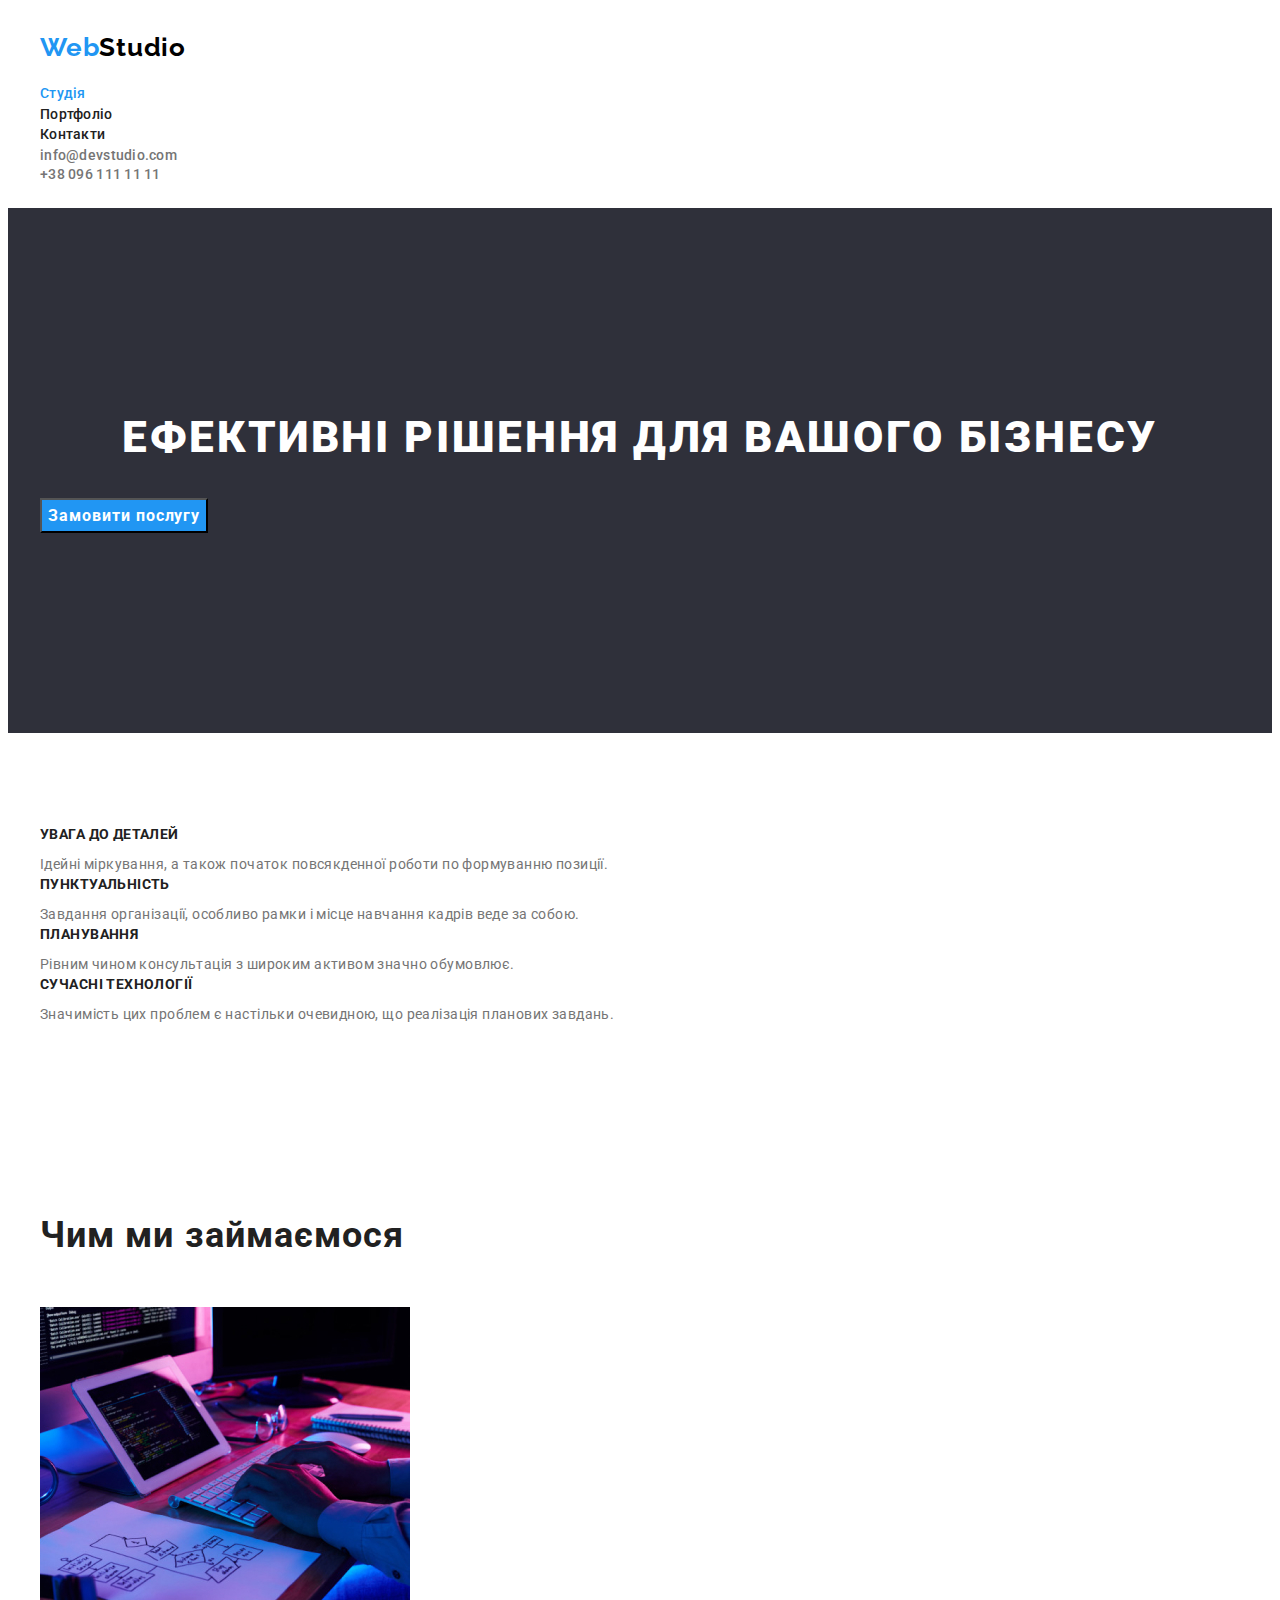
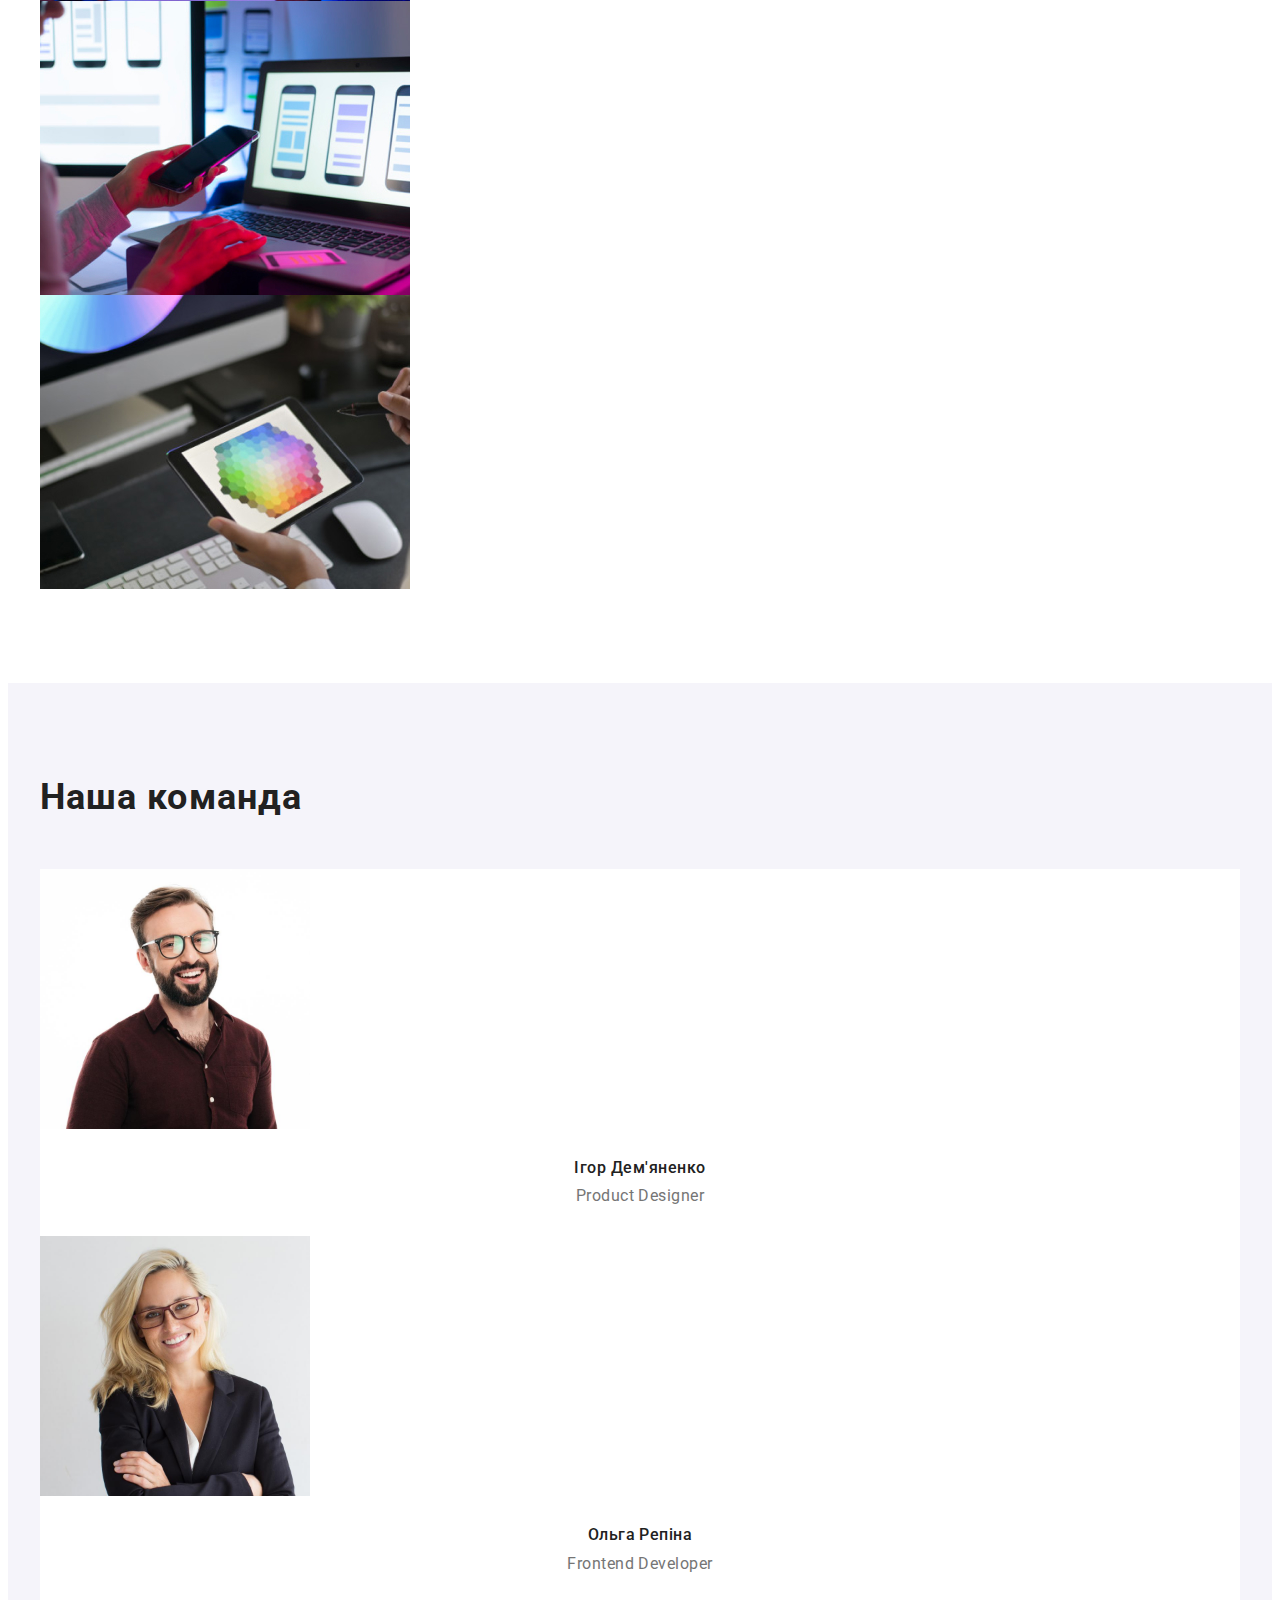
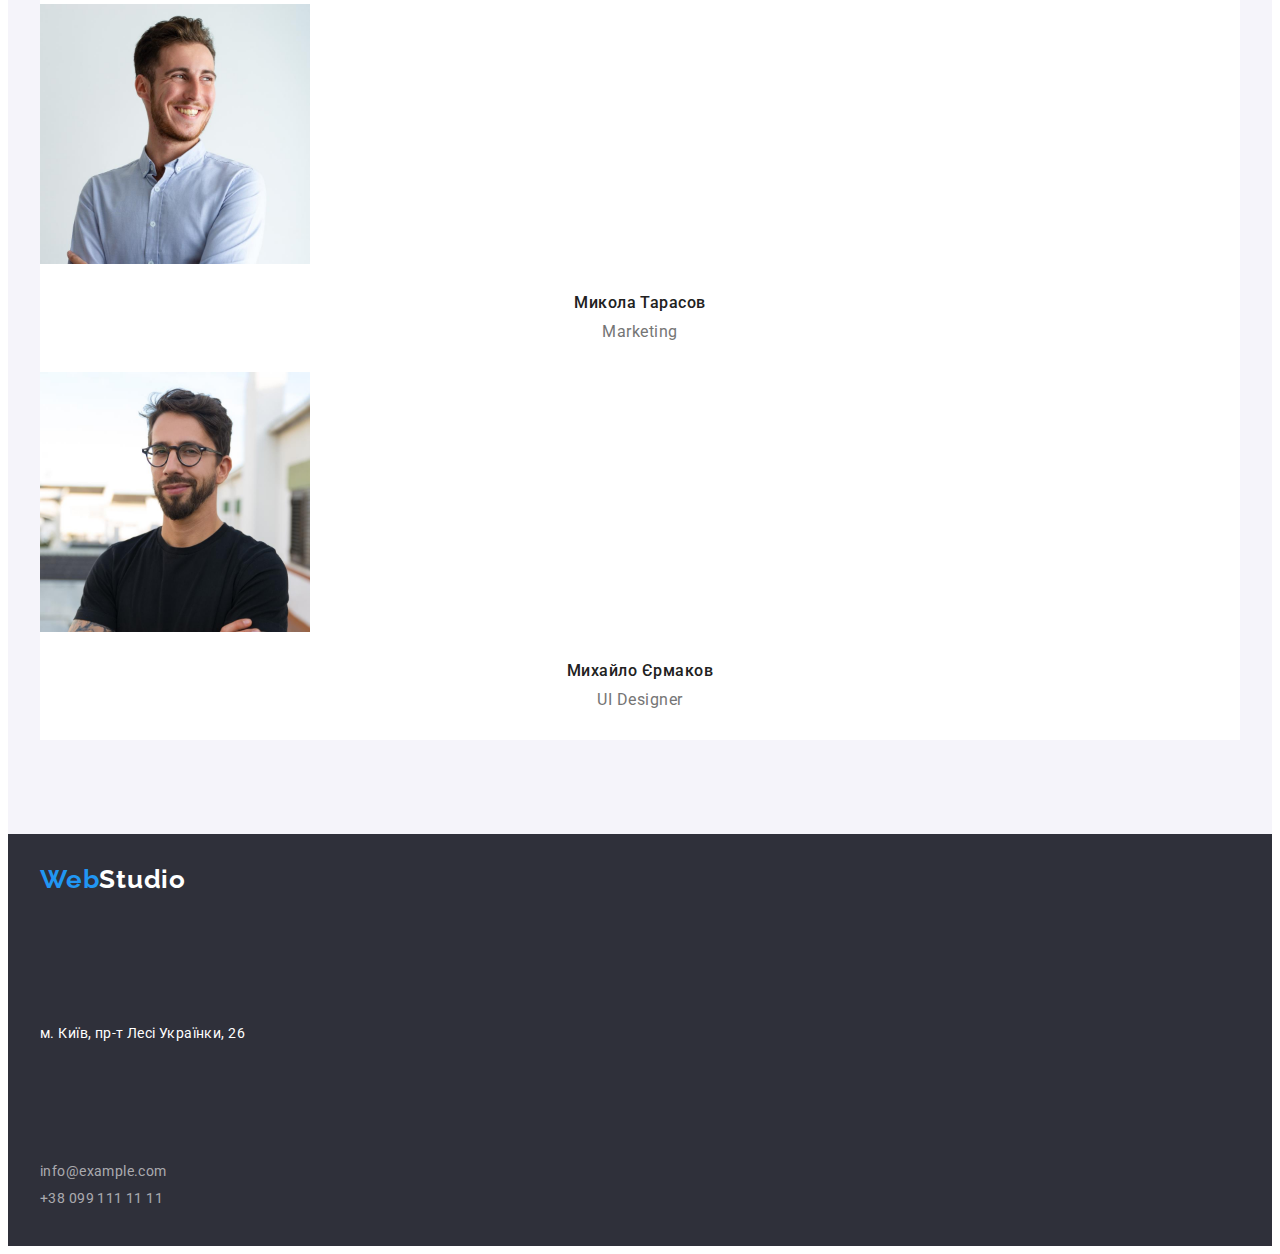
==== index.html @ bf1bb82c "add margin and padding" ====
<!DOCTYPE html>
<html lang="uk">
  <head>
    <meta charset="UTF-8" />
    <meta http-equiv="X-UA-Compatible" content="IE=edge" />
    <meta name="viewport" content="width=device-width, initial-scale=1.0" />
    <link rel="preconnect" href="https://fonts.googleapis.com" />
    <link rel="preconnect" href="https://fonts.gstatic.com" crossorigin />
    <link
      href="https://fonts.googleapis.com/css2?family=Raleway:wght@700&family=Roboto:wght@400;500;700;900&display=swap"
      rel="stylesheet"
    />
    <link
      rel="stylesheet"
      href="https://cdnjs.cloudflare.com/ajax/libs/modern-normalize/1.1.0/modern-normalize.min.css"
      integrity="sha512-wpPYUAdjBVSE4KJnH1VR1HeZfpl1ub8YT/NKx4PuQ5NmX2tKuGu6U/JRp5y+Y8XG2tV+wKQpNHVUX03MfMFn9Q=="
      crossorigin="anonymous"
      referrerpolicy="no-referrer"
    />
    <link rel="stylesheet" href="./css/styles.css" />
    <title>WebStudio</title>
  </head>
  <body>
    <!-- Header -->
    <header class="header">
      <div class="container">
        <nav class="header-nav">
          <a href="./index.html" lang="en" class="logo link"
            >Web<span class="header-studio">Studio</span></a
          >
          <ul class="nav-list list">
            <li class="nav-item"><a class="nav-link current link" href="">Студія</a></li>
            <li class="nav-item"><a class="nav-link link" href="./portfolio.html">Портфоліо</a></li>
            <li class="nav-item"><a class="nav-link link" href="">Контакти</a></li>
          </ul>
        </nav>

        <ul class="header-list list">
          <li class="header-item">
            <a class="header-contact link" href="mailto:info@devstudio.com">info@devstudio.com</a>
          </li>
          <li class="header-item">
            <a class="header-contact link" href="tel:+380961111111">+38 096 111 11 11</a>
          </li>
        </ul>
      </div>
    </header>

    <main>
      <!-- Hero -->
      <section class="hero section">
        <div class="container">
          <h1 class="hero-title">Ефективні рішення для вашого бізнесу</h1>
          <button type="button" class="hero-btn">Замовити послугу</button>
        </div>
      </section>

      <!-- Benefits -->
      <section class="benefits section">
        <div class="container">
          <h2 class="benefits-title visually-hidden">Переваги</h2>
          <ul class="benefits-list list">
            <li class="benefits-item">
              <h3 class="benefits-subtitle">Увага до деталей</h3>
              <p class="benefits-text">
                Ідейні міркування, а також початок повсякденної роботи по формуванню позиції.
              </p>
            </li>
            <li class="benefits-item">
              <h3 class="benefits-subtitle">Пунктуальність</h3>
              <p class="benefits-text">
                Завдання організації, особливо рамки і місце навчання кадрів веде за собою.
              </p>
            </li>
            <li class="benefits-item">
              <h3 class="benefits-subtitle">Планування</h3>
              <p class="benefits-text">
                Рівним чином консультація з широким активом значно обумовлює.
              </p>
            </li>
            <li class="benefits-item">
              <h3 class="benefits-subtitle">Сучасні технології</h3>
              <p class="benefits-text">
                Значимість цих проблем є настільки очевидною, що реалізація планових завдань.
              </p>
            </li>
          </ul>
        </div>
      </section>

      <!-- Works -->
      <section class="works section">
        <div class="container">
          <h2 class="works-title">Чим ми займаємося</h2>
          <ul class="works-list list">
            <li class="works-item">
              <img
                class="works-image"
                src="./img/img.jpg"
                alt="розробка програмного забезпечення"
                width="370"
              />
            </li>
            <li class="works-item">
              <img
                class="works-image"
                src="./img/img(1).jpg"
                alt="тестування мобільного додатку"
                width="370"
              />
            </li>
            <li class="works-item">
              <img
                class="works-image"
                src="./img/img(2).jpg"
                alt="робота з палітрою кольорів"
                width="370"
              />
            </li>
          </ul>
        </div>
      </section>

      <!-- Team -->
      <section class="team section">
        <div class="container">
          <h2 class="team-title">Наша команда</h2>
          <ul class="team-list list">
            <li class="team-item">
              <img class="team-image" src="./img/team1.jpg" alt="Product Designer" width="270" />
              <div class="team-container">
                <h3 class="team-subtitle">Ігор Дем'яненко</h3>
                <p class="team-text" lang="en">Product Designer</p>
              </div>
            </li>
            <li class="team-item">
              <img class="team-image" src="./img/team2.jpg" alt="Frontend Developer" width="270" />
              <div class="team-container">
                <h3 class="team-subtitle">Ольга Репіна</h3>
                <p class="team-text" lang="en">Frontend Developer</p>
              </div>
            </li>
            <li class="team-item">
              <img class="team-image" src="./img/team3.jpg" alt="Marketing" width="270" />
              <div class="team-container">
                <h3 class="team-subtitle">Микола Тарасов</h3>
                <p class="team-text" lang="en">Marketing</p>
              </div>
            </li>
            <li class="team-item">
              <img class="team-image" src="./img/team4.jpg" alt="UI Designer" width="270" />
              <div class="team-container">
                <h3 class="team-subtitle">Михайло Єрмаков</h3>
                <p class="team-text" lang="en">UI Designer</p>
              </div>
            </li>
          </ul>
        </div>
      </section>
    </main>

    <!-- Footer -->
    <footer class="footer">
      <div class="container">
        <a class="logo link" href="./index.html">Web<span class="footer-studio">Studio</span></a>
        <address class="footer-address">
          <ul class="footel-list list">
            <li class="footer-item">
              <a
                class="footer-link link"
                href="https://www.google.com/maps/place/бульвар+Лесі+Українки,+26,+Київ,+02000/@50.427353,30.5411324,16z/"
                target="_blank"
                rel="nofollow noopener noreferrer"
                >м. Київ, пр-т Лесі Українки, 26</a
              >
            </li>
            <li class="footer-item">
              <a class="footer-mail link" href="mailto:info@example.com">info@example.com</a>
            </li>
            <li class="footer-item">
              <a class="footer-tel link" href="tel:+380991111111">+38 099 111 11 11</a>
            </li>
          </ul>
        </address>
      </div>
    </footer>
  </body>
</html>
---- css/styles.css ----
/* ------Змінні------- */

:root {
  --main-color: #212121;
  --secondary-color: #ffffff;
  --accent-color: #2196f3;
  --text-color: #757575;
  --secondary-background-color: #f5f4fa;
}

p,
h1,
h2,
h3,
h4,
h5,
h6 {
  margin: 0;
}

ul {
  margin: 0;
  padding-left: 0;
}

img {
  display: block;
}

body {
  font-family: 'Roboto', sans-serif;
  color: var(--main-color);
  background-color: var(--secondary-color);
}

.section {
  padding-top: 94px;
  padding-bottom: 94px;
}

.container {
  width: 1200px;
  margin: 0 auto;
  padding-left: 15px;
  padding-right: 15px;
}

.list {
  list-style: none;
}

.link {
  text-decoration: none;
}

.visually-hidden {
  position: absolute;
  width: 1px;
  height: 1px;
  margin: -1px;
  border: 0;
  padding: 0;
  white-space: nowrap;
  clip-path: inset(100%);
  clip: rect(0 0 0 0);
  overflow: hidden;
}

/* --------Header --------*/

.header {
  padding-top: 24px;
  padding-bottom: 25px;
}

.logo {
  font-family: 'Raleway';
  font-weight: 700;
  font-size: 26px;
  line-height: 1.19;
  letter-spacing: 0.03em;
  color: var(--accent-color);
}

.header-studio {
  color: #000000;
}

.nav-link {
  font-weight: 500;
  font-size: 14px;
  line-height: 1.4;
  letter-spacing: 0.02em;
  color: var(--main-color);
}

.header-contact {
  font-weight: 500;
  font-size: 14px;
  line-height: 1.14;
  letter-spacing: 0.02em;
  color: var(--text-color);
}

.nav-link:hover,
.nav-link:focus,
.header-contact:hover,
.header-contact:focus {
  color: var(--accent-color);
}

/* -------Hero-------- */

.hero {
  /* тимчасовий фон */
  background-color: #2f303a;
  padding-top: 200px;
  padding-bottom: 200px;
}

.hero-title {
  font-weight: 900;
  font-size: 44px;
  line-height: 1.36;
  letter-spacing: 0.06em;
  text-transform: uppercase;
  text-align: center;
  color: var(--secondary-color);
  margin-bottom: 30px;
}

.hero-btn {
  font-family: inherit;
  font-weight: 700;
  font-size: 16px;
  line-height: 1.87;
  color: var(--secondary-color);
  background-color: var(--accent-color);
  letter-spacing: 0.06em;
  cursor: pointer;
  text-align: center;
}

.hero-btn:hover,
.hero-btn:focus {
  background-color: #188ce8;
}

/* -------Benefits------- */

.benefits-subtitle {
  font-weight: 700;
  font-size: 14px;
  line-height: 1.14;
  letter-spacing: 0.03em;
  text-transform: uppercase;
  margin-bottom: 10px;
}

.benefits-text {
  font-size: 14px;
  line-height: 1.71;
  letter-spacing: 0.03em;
  color: var(--text-color);
}

/* -------Works------- */

.works-title {
  font-weight: 700;
  font-size: 36px;
  line-height: 1.16;
  letter-spacing: 0.03em;
  margin-bottom: 50px;
}

/* -------Team-------- */

.team {
  background-color: var(--secondary-background-color);
}

.team-item {
  background-color: var(--secondary-color);
}

.team-title {
  font-weight: 700;
  font-size: 36px;
  line-height: 1.16;
  letter-spacing: 0.03em;
  margin-bottom: 50px;
}

.team-container {
  padding-top: 30px;
  padding-bottom: 30px;
  text-align: center;
}

.team-subtitle {
  font-weight: 500;
  font-size: 16px;
  line-height: 1.18;
  letter-spacing: 0.03em;
  margin-bottom: 10px;
}

.team-text {
  font-size: 16px;
  line-height: 1.18;
  letter-spacing: 0.03em;
  color: var(--text-color);
}

/* ------Footer------*/

.footer {
  background-color: #2f303a;
  padding-top: 30px;
  padding-bottom: 30px;
}

.logo {
  display: block;
  margin-bottom: 20px;
}

.footer-studio {
  color: var(--secondary-color);
}

.footer-address {
  font-style: normal;
}

.footer-item {
  margin-bottom: 9px;
}

.footer-link {
  font-size: 14px;
  line-height: 17.1;
  letter-spacing: 0.03em;
  color: var(--secondary-color);
  display: block;
}

.footer-mail {
  display: block;
  margin-bottom: 9px;
}

.footer-tel,
.footer-mail {
  font-size: 14px;
  line-height: 1.17;
  letter-spacing: 0.03em;
  color: rgba(255, 255, 255, 0.6);
}

.footer-mail:hover,
.footer-mail:focus,
.footer-tel:hover,
.footer-tel:focus,
.footer-link:hover,
.footer-link:focus {
  color: var(--accent-color);
}

.current {
  color: var(--accent-color);
}

/* ------Portfolio------- */

.portfolio-btn {
  font-family: inherit;
  font-weight: 500;
  font-size: 16px;
  line-height: 1.36;
  letter-spacing: 0.03em;
  color: var(--main-color);
  background-color: var(--secondary-background-color);
  cursor: pointer;
}

.portfolio-btn-all {
  font-family: inherit;
  font-weight: 500;
  font-size: 16px;
  line-height: 1.36;
  letter-spacing: 0.03em;
  color: var(--secondary-color);
  background-color: var(--accent-color);
  cursor: pointer;
}

.portfolio-btn:hover,
.portfolio-btn:focus {
  color: var(--secondary-color);
  background-color: var(--accent-color);
}

.portfolio-sub-title {
  font-weight: 700;
  font-size: 18px;
  line-height: 2;
  color: var(--main-color);
  letter-spacing: 0.06em;
}

.portfilolio-text {
  font-size: 16px;
  line-height: 1.88;
  letter-spacing: 0.03em;
  color: var(--text-color);
}
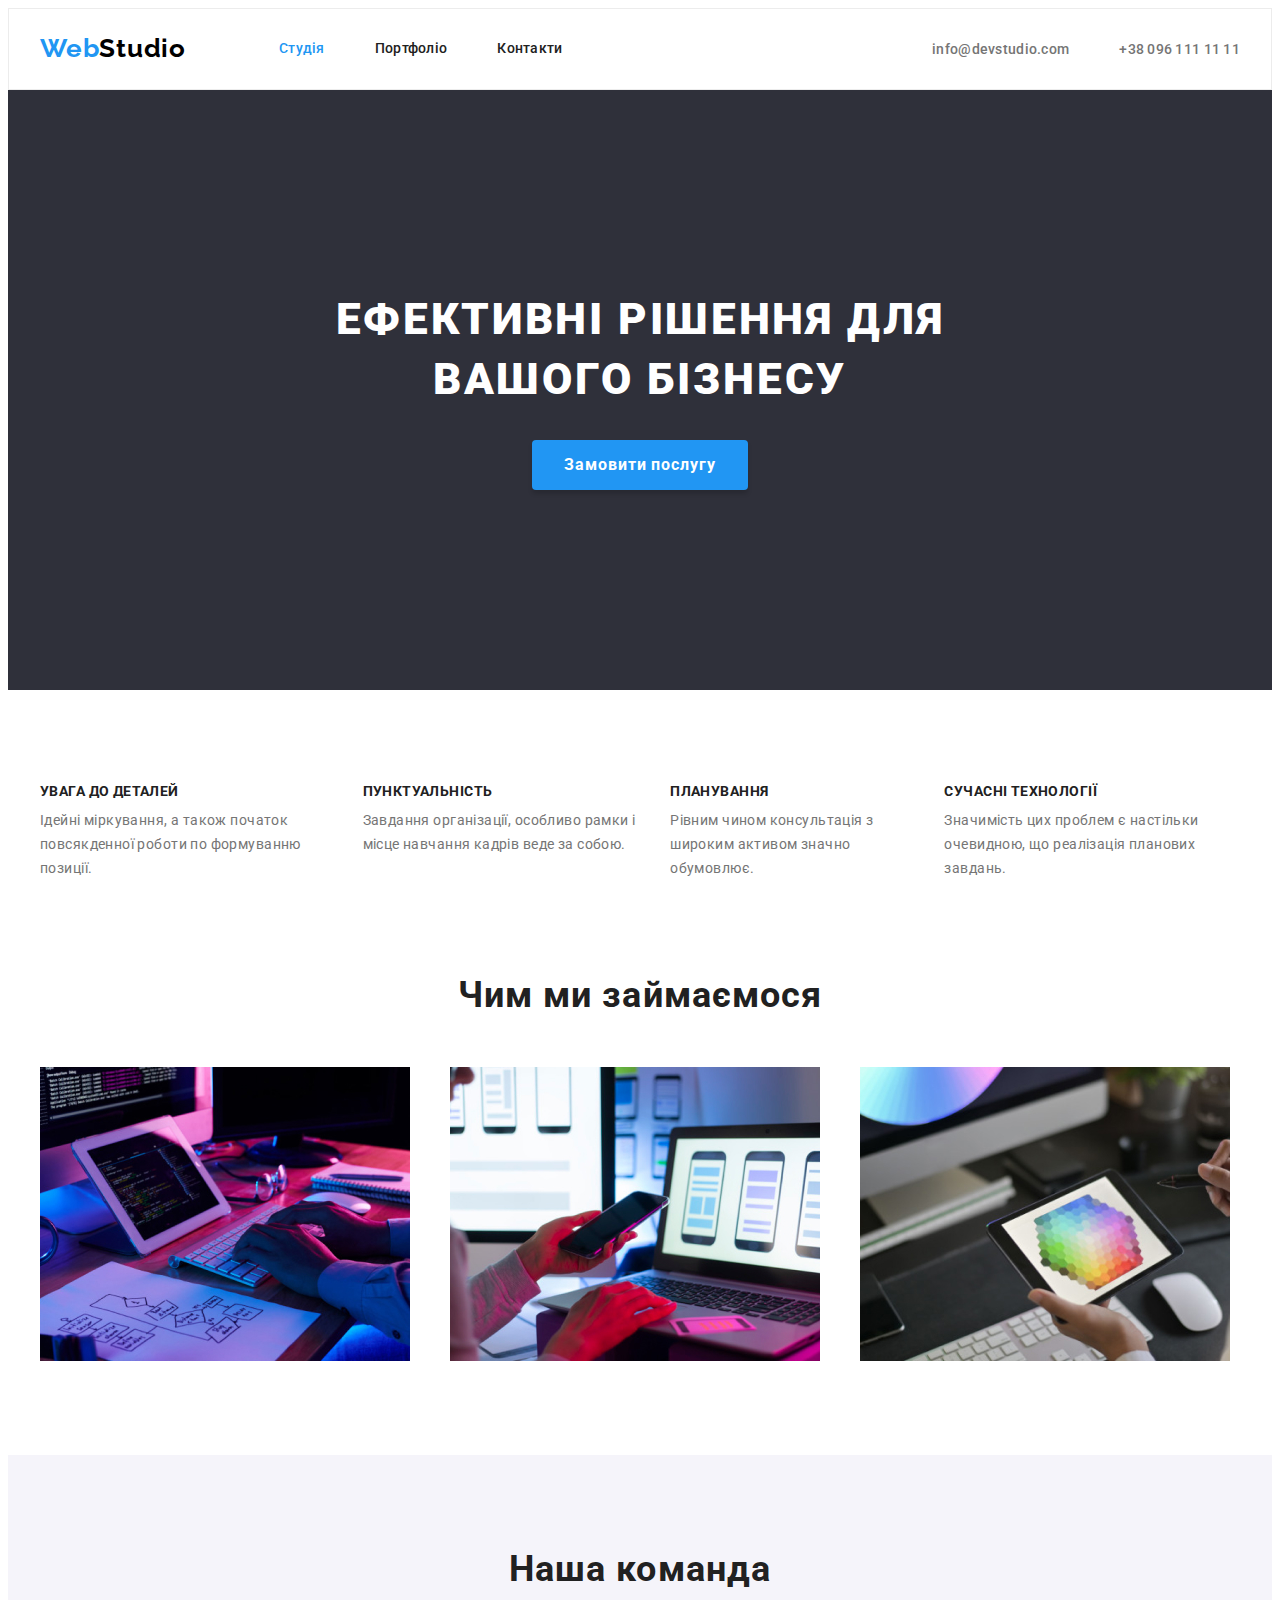
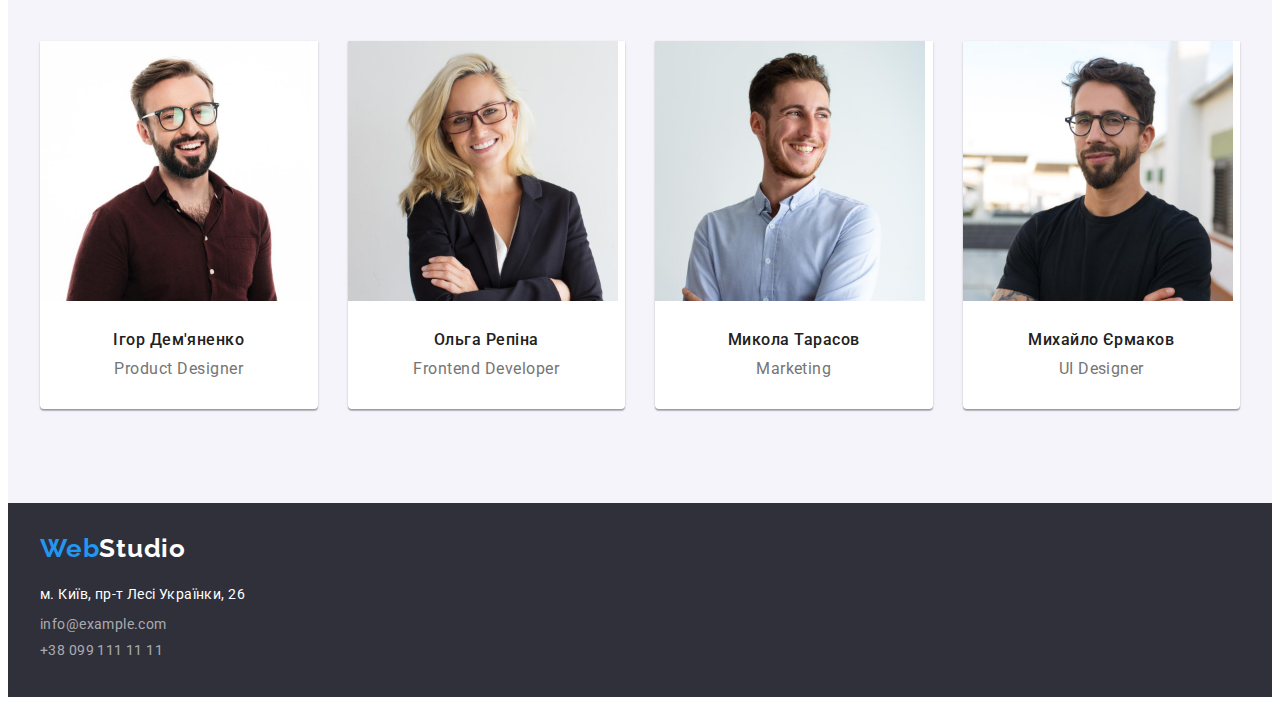
==== commit c22c0f2d: "add flex" ====
--- a/index.html
+++ b/index.html
@@ -24,10 +24,10 @@
     <!-- Header -->
     <header class="header">
       <div class="container">
+        <a href="./index.html" lang="en" class="logo link"
+          >Web<span class="header-studio">Studio</span></a
+        >
         <nav class="header-nav">
-          <a href="./index.html" lang="en" class="logo link"
-            >Web<span class="header-studio">Studio</span></a
-          >
           <ul class="nav-list list">
             <li class="nav-item"><a class="nav-link current link" href="">Студія</a></li>
             <li class="nav-item"><a class="nav-link link" href="./portfolio.html">Портфоліо</a></li>
@@ -162,7 +162,9 @@
     <!-- Footer -->
     <footer class="footer">
       <div class="container">
-        <a class="logo link" href="./index.html">Web<span class="footer-studio">Studio</span></a>
+        <a class="logo footer-logo link" href="./index.html"
+          >Web<span class="footer-studio">Studio</span></a
+        >
         <address class="footer-address">
           <ul class="footel-list list">
             <li class="footer-item">
--- a/css/styles.css
+++ b/css/styles.css
@@ -71,6 +71,26 @@
 .header {
   padding-top: 24px;
   padding-bottom: 25px;
+  border: 1px solid #ececec;
+}
+
+.header .container {
+  display: flex;
+  align-items: center;
+}
+
+.nav-list {
+  display: flex;
+  margin-left: 93px;
+}
+
+.nav-item:not(:last-child) {
+  margin-right: 50px;
+}
+
+.header-list {
+  display: flex;
+  margin-left: auto;
 }
 
 .logo {
@@ -92,6 +112,8 @@
   line-height: 1.4;
   letter-spacing: 0.02em;
   color: var(--main-color);
+  padding-top: 32px;
+  padding-bottom: 32px;
 }
 
 .header-contact {
@@ -100,6 +122,12 @@
   line-height: 1.14;
   letter-spacing: 0.02em;
   color: var(--text-color);
+  padding-top: 32px;
+  padding-bottom: 32px;
+}
+
+.header-item + .header-item {
+  margin-left: 50px;
 }
 
 .nav-link:hover,
@@ -116,9 +144,11 @@
   background-color: #2f303a;
   padding-top: 200px;
   padding-bottom: 200px;
+  text-align: center;
 }
 
 .hero-title {
+  width: 696px;
   font-weight: 900;
   font-size: 44px;
   line-height: 1.36;
@@ -127,9 +157,12 @@
   text-align: center;
   color: var(--secondary-color);
   margin-bottom: 30px;
+  margin-right: auto;
+  margin-left: auto;
 }
 
 .hero-btn {
+  min-width: 200px;
   font-family: inherit;
   font-weight: 700;
   font-size: 16px;
@@ -138,7 +171,10 @@
   background-color: var(--accent-color);
   letter-spacing: 0.06em;
   cursor: pointer;
-  text-align: center;
+  padding: 10px 32px;
+  border: transparent;
+  box-shadow: 0px 4px 4px rgba(0, 0, 0, 0.15);
+  border-radius: 4px;
 }
 
 .hero-btn:hover,
@@ -148,6 +184,18 @@
 
 /* -------Benefits------- */
 
+.benefits {
+  padding-bottom: 0;
+}
+
+.benefits-list {
+  display: flex;
+}
+
+.benefits-item:not(:last-child) {
+  margin-right: 30px;
+}
+
 .benefits-subtitle {
   font-weight: 700;
   font-size: 14px;
@@ -172,6 +220,17 @@
   line-height: 1.16;
   letter-spacing: 0.03em;
   margin-bottom: 50px;
+  text-align: center;
+}
+
+.works-list {
+  display: flex;
+  margin-right: -30px;
+}
+
+.works-item {
+  width: calc((100% - 60px) / 3);
+  margin-right: 30px;
 }
 
 /* -------Team-------- */
@@ -180,8 +239,18 @@
   background-color: var(--secondary-background-color);
 }
 
+.team-list {
+  display: flex;
+  margin-right: -30px;
+}
+
 .team-item {
   background-color: var(--secondary-color);
+  width: calc((100% - 90px) / 4);
+  margin-right: 30px;
+  box-shadow: 0px 1px 3px rgba(0, 0, 0, 0.12), 0px 1px 1px rgba(0, 0, 0, 0.14),
+    0px 2px 1px rgba(0, 0, 0, 0.2);
+  border-radius: 0px 0px 4px 4px;
 }
 
 .team-title {
@@ -190,6 +259,7 @@
   line-height: 1.16;
   letter-spacing: 0.03em;
   margin-bottom: 50px;
+  text-align: center;
 }
 
 .team-container {
@@ -221,7 +291,7 @@
   padding-bottom: 30px;
 }
 
-.logo {
+.footer-logo {
   display: block;
   margin-bottom: 20px;
 }
@@ -240,15 +310,15 @@
 
 .footer-link {
   font-size: 14px;
-  line-height: 17.1;
+  line-height: 1.71;
   letter-spacing: 0.03em;
   color: var(--secondary-color);
   display: block;
 }
 
-.footer-mail {
+.footer-mail,
+.footer-tel {
   display: block;
-  margin-bottom: 9px;
 }
 
 .footer-tel,
@@ -274,6 +344,15 @@
 
 /* ------Portfolio------- */
 
+.portfolio-nav {
+  display: flex;
+  justify-content: center;
+}
+
+.portfolio-nav-item:not(:last-child) {
+  margin-right: 8px;
+}
+
 .portfolio-btn {
   font-family: inherit;
   font-weight: 500;
@@ -283,6 +362,9 @@
   color: var(--main-color);
   background-color: var(--secondary-background-color);
   cursor: pointer;
+  padding: 6px 22px;
+  border-radius: 4px;
+  border: transparent;
 }
 
 .portfolio-btn-all {
@@ -300,6 +382,25 @@
 .portfolio-btn:focus {
   color: var(--secondary-color);
   background-color: var(--accent-color);
+}
+
+.portfolio-list {
+  margin-top: 50px;
+  display: flex;
+  flex-wrap: wrap;
+  margin-right: -30px;
+  margin-bottom: -30px;
+}
+
+.portfolio-list-item {
+  width: calc(100% / 3 - 30px);
+  margin-right: 30px;
+  margin-bottom: 30px;
+}
+
+.portfolio-container {
+  padding: 20px 24px;
+  border: 1px solid #eeeeee;
 }
 
 .portfolio-sub-title {
@@ -308,6 +409,7 @@
   line-height: 2;
   color: var(--main-color);
   letter-spacing: 0.06em;
+  margin-bottom: 4px;
 }
 
 .portfilolio-text {
